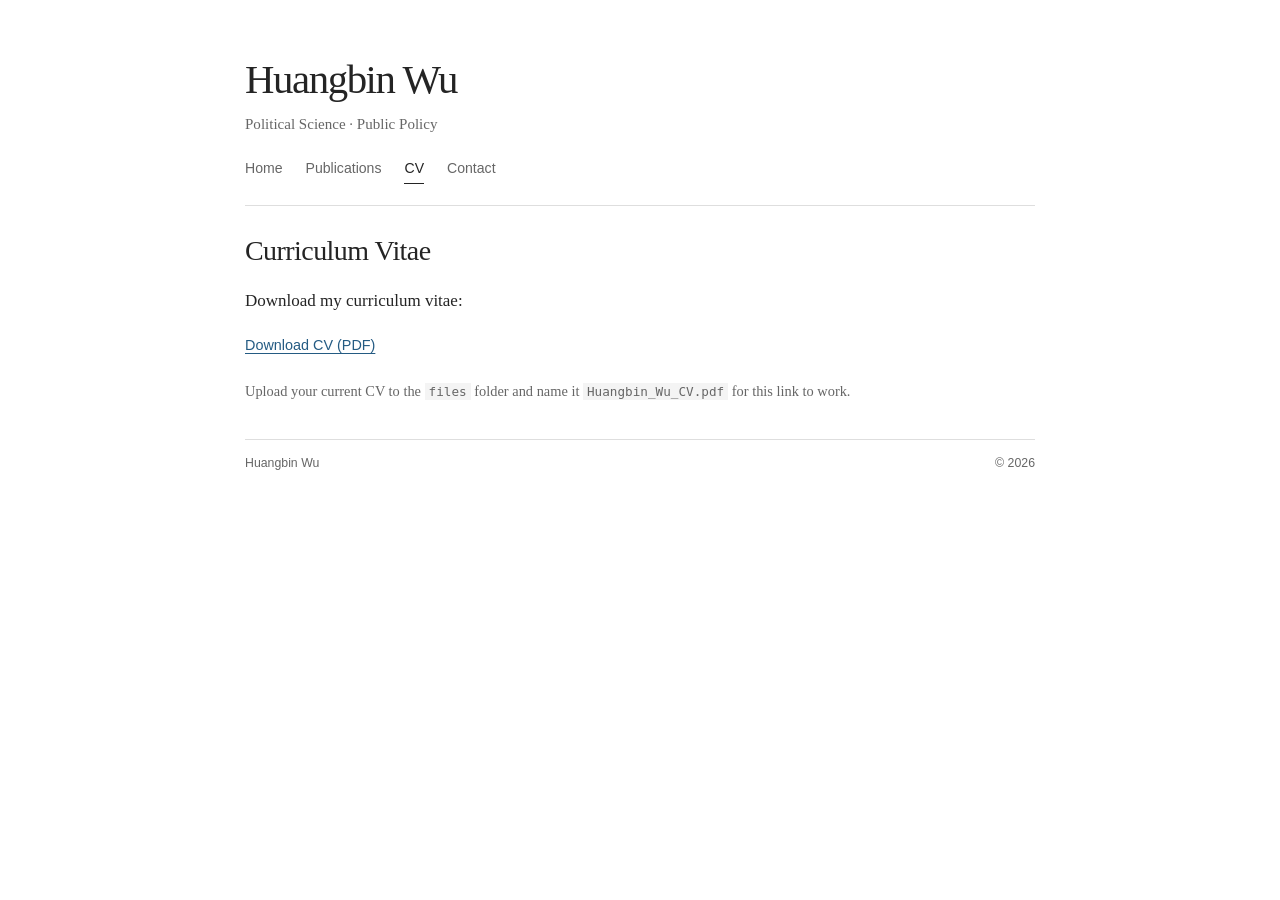
==== cv.html @ de01c0bb "Add files via upload" ====
<!doctype html>
<html lang="en">
<head>
  <meta charset="utf-8">
  <meta name="viewport" content="width=device-width, initial-scale=1">
  <meta name="description" content="Curriculum vitae of Huangbin Wu.">
  <title>CV | Huangbin Wu</title>
  <link rel="stylesheet" href="assets/style.css">
</head>
<body>
  <div class="page">
    <header class="site-header">
      <a class="site-name" href="index.html">Huangbin Wu</a>
      <p class="site-subtitle">Political Science · Public Policy</p>
      <nav class="site-nav" aria-label="Main navigation">
        <a href="index.html">Home</a>
        <a href="publications.html">Publications</a>
        <a class="current" href="cv.html" aria-current="page">CV</a>
        <a href="index.html#contact">Contact</a>
      </nav>
    </header>

    <main>
      <section class="section">
        <h1>Curriculum Vitae</h1>
        <p>Download my curriculum vitae:</p>
        <p class="links"><a href="files/Huangbin_Wu_CV.pdf">Download CV (PDF)</a></p>
        <p class="note">Upload your current CV to the <code>files</code> folder and name it <code>Huangbin_Wu_CV.pdf</code> for this link to work.</p>
      </section>
    </main>

    <footer class="site-footer">
      <span>Huangbin Wu</span>
      <span>© 2026</span>
    </footer>
  </div>
</body>
</html>
---- assets/style.css ----
:root {
  color-scheme: light;
  --ink: #242424;
  --muted: #666;
  --rule: #dedede;
  --link: #245b83;
  --link-hover: #163e5c;
  --paper: #fff;
}

* { box-sizing: border-box; }
html { scroll-behavior: smooth; }
body {
  margin: 0;
  background: var(--paper);
  color: var(--ink);
  font-family: Georgia, "Times New Roman", serif;
  font-size: 17px;
  line-height: 1.72;
  -webkit-font-smoothing: antialiased;
}
.page {
  width: min(100% - 44px, 790px);
  margin: 0 auto;
  padding: 56px 0 34px;
}
.site-header { border-bottom: 1px solid var(--rule); padding-bottom: 21px; }
.site-name {
  display: inline-block;
  color: var(--ink);
  text-decoration: none;
  font-size: clamp(2rem, 5vw, 2.55rem);
  font-weight: 400;
  letter-spacing: -0.035em;
  line-height: 1.2;
}
.site-subtitle { margin: 7px 0 18px; color: var(--muted); font-size: 0.94rem; }
.site-nav { display: flex; flex-wrap: wrap; gap: 23px; font-family: Arial, Helvetica, sans-serif; font-size: 0.88rem; }
.site-nav a { color: var(--muted); text-decoration: none; padding-bottom: 3px; }
.site-nav a:hover, .site-nav a.current { color: var(--ink); }
.site-nav a.current { border-bottom: 1px solid var(--ink); }
main { padding-top: 27px; }
.section { margin: 0 0 35px; }
h1, h2 { color: var(--ink); font-weight: 400; line-height: 1.3; }
h1 { margin: 0 0 17px; font-size: 1.75rem; letter-spacing: -0.02em; }
h2 { margin: 0 0 10px; font-size: 1.3rem; }
p { margin: 0 0 14px; }
a { color: var(--link); text-decoration: none; }
a:hover { color: var(--link-hover); text-decoration: underline; }
.publication { margin-top: 17px; }
.paper-title { margin-bottom: 2px; }
.paper-status, .note { color: var(--muted); font-size: 0.9rem; }
.paper-status { font-style: italic; margin-bottom: 10px; }
.links { margin: 14px 0; }
.links a { font-family: Arial, Helvetica, sans-serif; font-size: 0.9rem; text-decoration: underline; text-underline-offset: 3px; }
.note { margin-top: 20px; }
code { font-size: 0.88em; background: #f4f4f4; padding: 1px 4px; }
.site-footer {
  display: flex;
  justify-content: space-between;
  gap: 15px;
  border-top: 1px solid var(--rule);
  padding-top: 13px;
  color: var(--muted);
  font-family: Arial, Helvetica, sans-serif;
  font-size: 0.77rem;
}
@media (max-width: 560px) {
  .page { width: min(100% - 34px, 790px); padding-top: 34px; }
  body { font-size: 16px; }
  .site-nav { gap: 17px; }
}
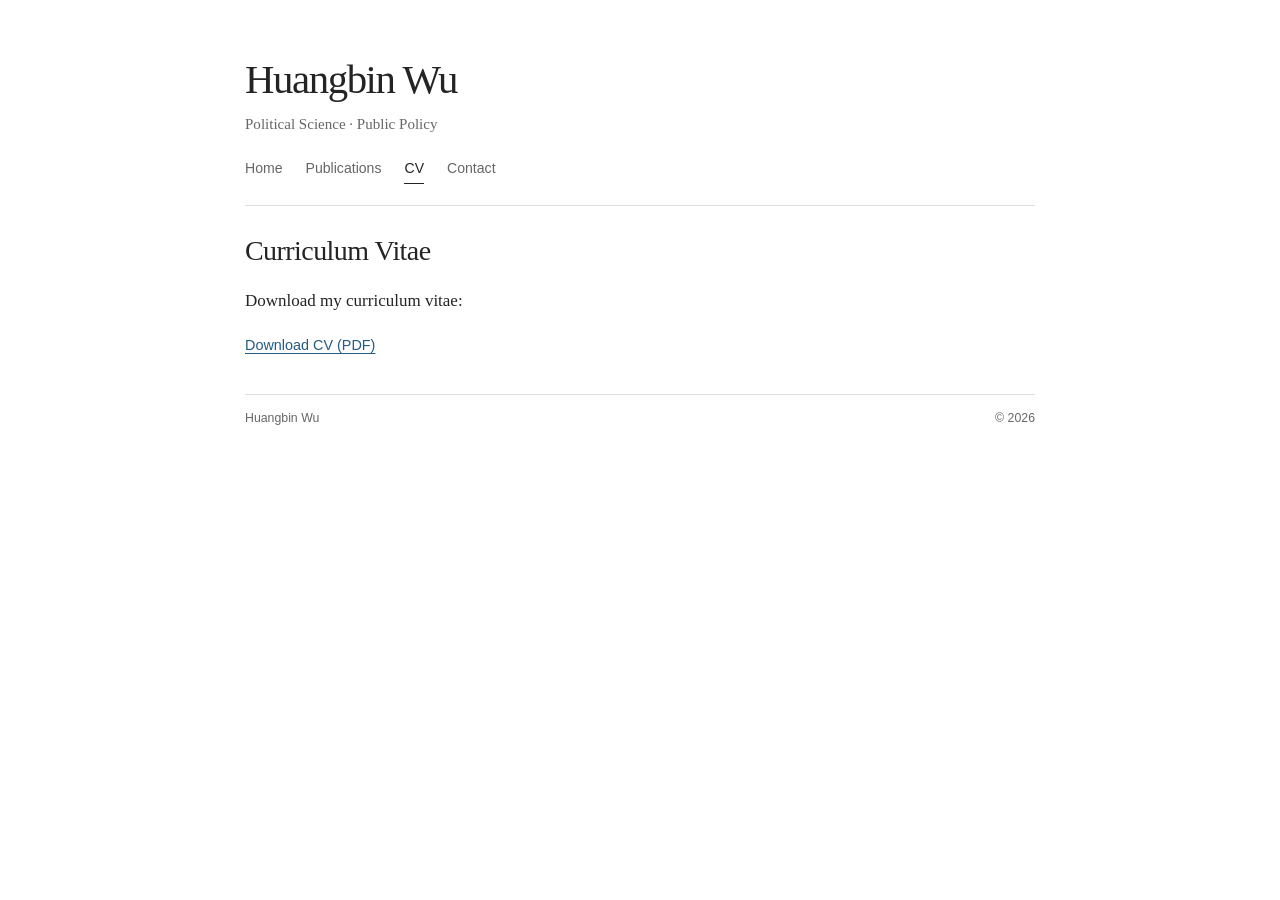
==== commit 096596a9: "Remove upload note from CV section Removed note about uploading CV to files folder." ====
--- a/cv.html
+++ b/cv.html
@@ -25,7 +25,6 @@
         <h1>Curriculum Vitae</h1>
         <p>Download my curriculum vitae:</p>
         <p class="links"><a href="files/Huangbin_Wu_CV.pdf">Download CV (PDF)</a></p>
-        <p class="note">Upload your current CV to the <code>files</code> folder and name it <code>Huangbin_Wu_CV.pdf</code> for this link to work.</p>
       </section>
     </main>
 
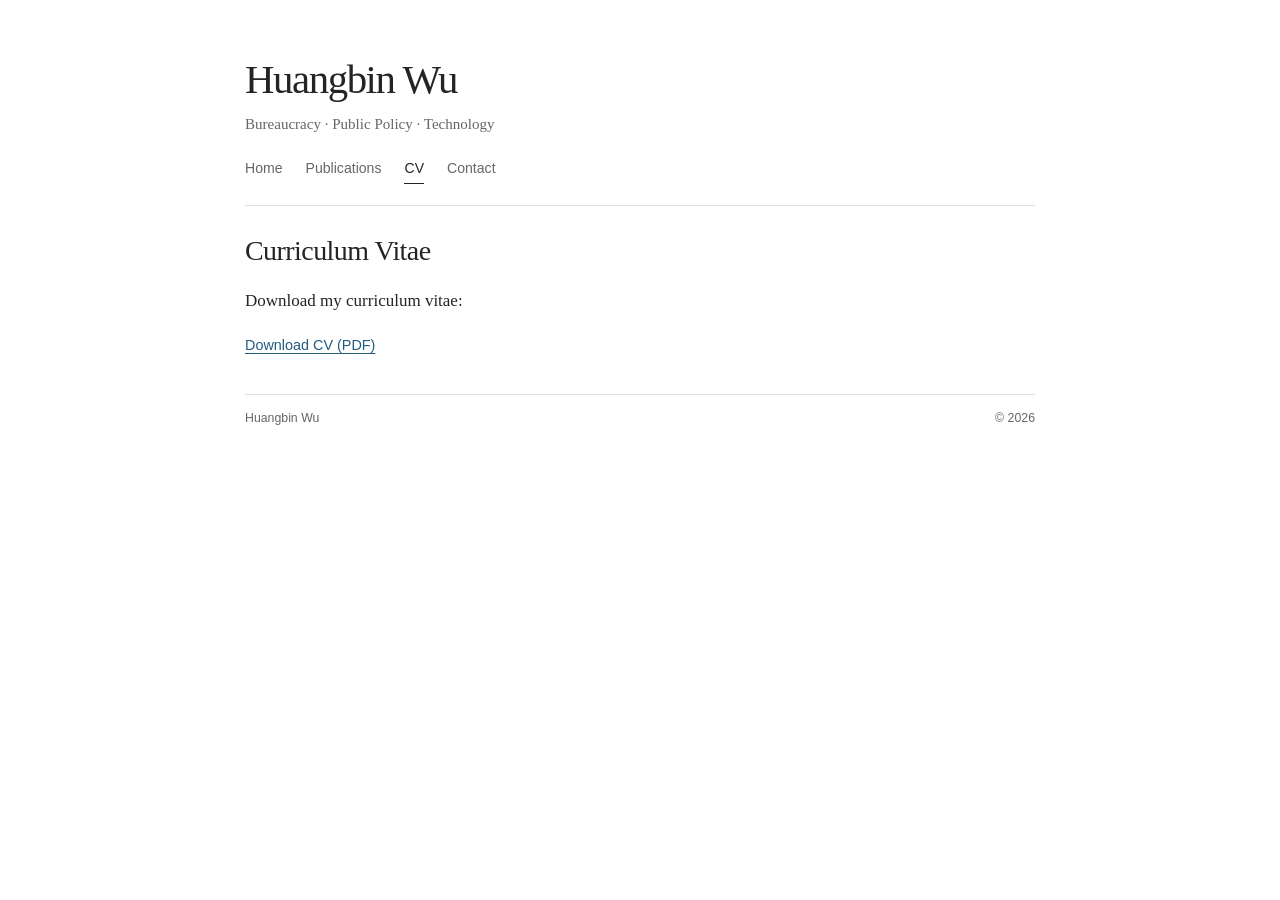
==== commit 77a4ecc3: "Update subtitle in cv.html to include 'Bureaucracy'" ====
--- a/cv.html
+++ b/cv.html
@@ -11,7 +11,7 @@
   <div class="page">
     <header class="site-header">
       <a class="site-name" href="index.html">Huangbin Wu</a>
-      <p class="site-subtitle">Political Science · Public Policy</p>
+      <p class="site-subtitle">Bureaucracy · Public Policy · Technology</p>
       <nav class="site-nav" aria-label="Main navigation">
         <a href="index.html">Home</a>
         <a href="publications.html">Publications</a>
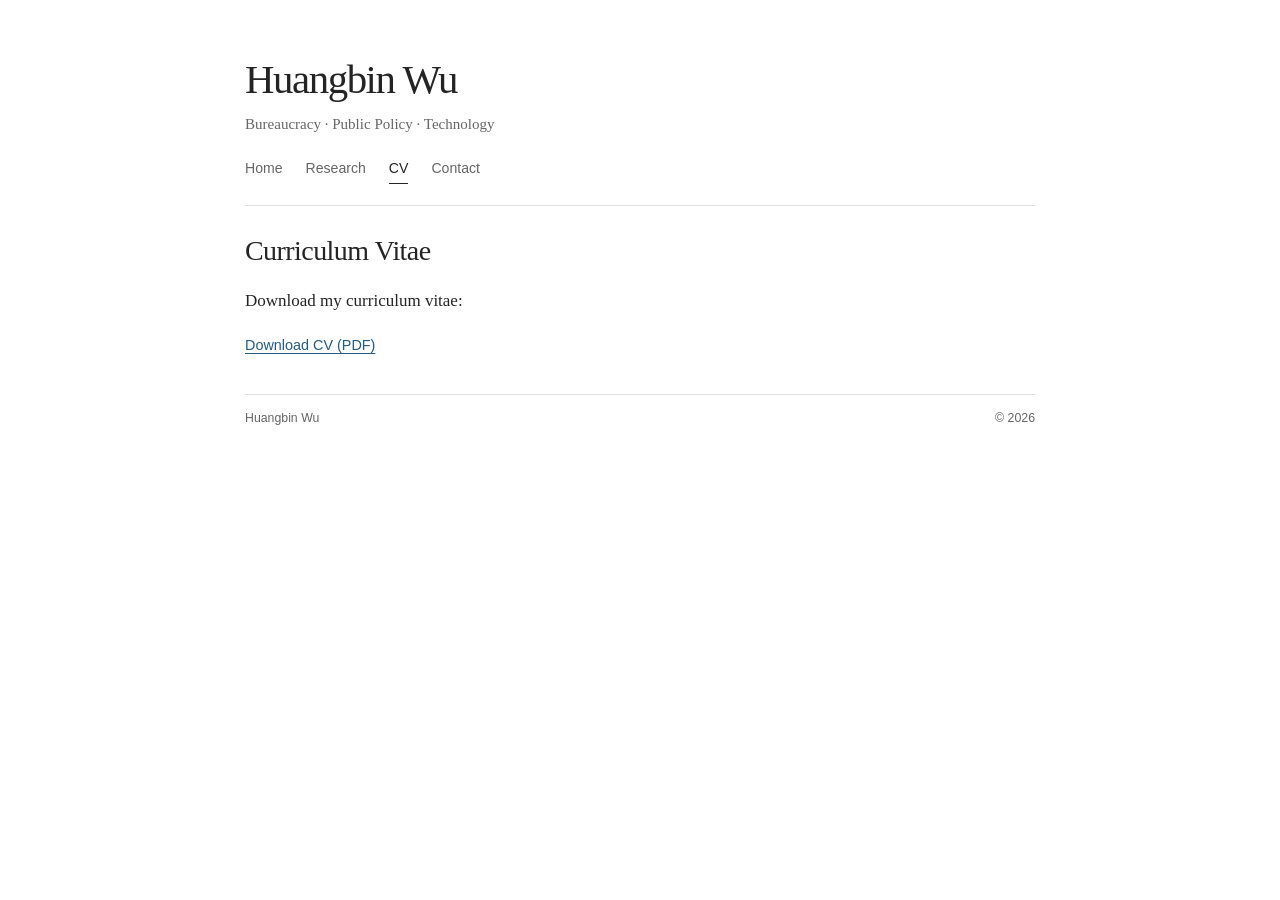
==== commit eae25e52: "Update cv.html" ====
--- a/cv.html
+++ b/cv.html
@@ -14,7 +14,7 @@
       <p class="site-subtitle">Bureaucracy · Public Policy · Technology</p>
       <nav class="site-nav" aria-label="Main navigation">
         <a href="index.html">Home</a>
-        <a href="publications.html">Publications</a>
+        <a href="publications.html">Research</a>
         <a class="current" href="cv.html" aria-current="page">CV</a>
         <a href="index.html#contact">Contact</a>
       </nav>
